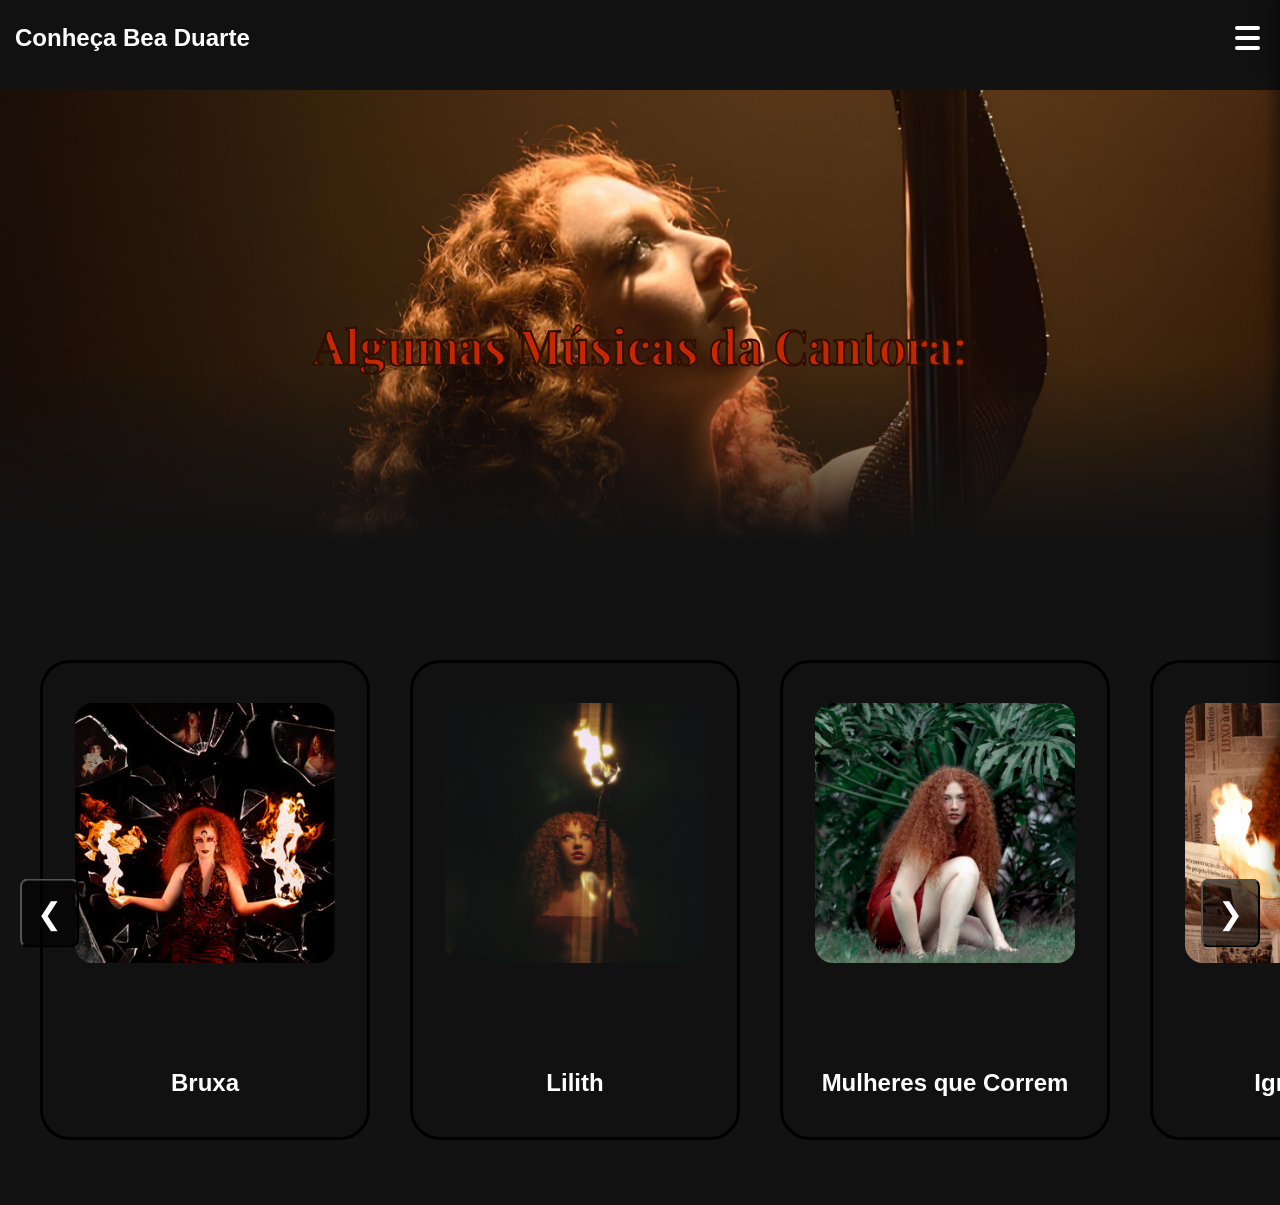
==== Trabalho Web Design/index.html @ 2bba261c "Add files via upload" ====
<!DOCTYPE html>
<html lang="pt-br">
<head>
    <meta charset="UTF-8">
    <meta name="viewport" content="width=device-width, initial-scale=1.0">
    <title>Bea Duarte</title>
    <link rel="stylesheet" href="styles.css">
    <link href="https://fonts.googleapis.com/css2?family=Lora&family=Playfair+Display:wght@700&display=swap" rel="stylesheet">

    <style>

header h1 {
    font-family: 'Playfair Display', serif;
    color: rgb(197, 39, 0);      /* cor do preenchimento da letra */
    font-size: 3rem;
    -webkit-text-stroke: 2px rgb(48, 15, 0); /* cor e largura da borda */
    
}

header p {
    font-family: 'Lora', serif;
    color: #eee;
    font-size: 1.2rem;
    max-width: 800px;
    margin: 20px auto 0;
    line-height: 1.6;
}
body {
    margin: 0;
    font-family: Arial, sans-serif;
    overflow-x: hidden;
}

/* HEADER */
header {
    position: relative;
    margin-top: 90px;
    height: 300px;
    display: flex;
    align-items: center;
    justify-content: center;
    text-align: center;
    overflow: hidden;
}

/* Fundo com gradiente escuro no final */
.header-bg {
    position: absolute;
    top: 0;
    left: 0;
    width: 100%;
    height: 100%;
    background: linear-gradient(to bottom, rgba(18,18,18,0) 60%, rgba(18,18,18,1) 100%), 
                url('Imagens/bea.jpg') center/cover no-repeat;
    z-index: 0;
}


/* NAVBAR */
.navbar {
    width: 100%;
    background: #111;
    color: white;
    padding: 15px;
    display: flex;
    justify-content: space-between;
    align-items: center;
    position: fixed;
    top: 0;
    left: 0;
    z-index: 1001;
}

.hamburger {
    width: 35px;
    cursor: pointer;
    padding: 5px;
}

.hamburger span {
    display: block;
    height: 4px;
    background: white;
    margin: 6px 0;
    border-radius: 2px;
    transition: 0.4s;
}

/* ANIMAÇÃO DO ÍCONE QUANDO ATIVO */
.hamburger.active span:nth-child(1) {
    transform: rotate(45deg) translate(6px, 7px);
}

.hamburger.active span:nth-child(2) {
    opacity: 0;
}

.hamburger.active span:nth-child(3) {
    transform: rotate(-45deg) translate(6px, -7px);
}

/* MENU LATERAL */
.side-menu {
    position: fixed;
    top: 0;
    right: -260px;
    width: 260px;
    height: 100vh;
    background: #1a1a1a;
    box-shadow: -5px 0 15px rgba(0,0,0,0.5);
    padding-top: 80px;
    transition: 0.4s ease;
    z-index: 1002;
}

.side-menu.open {
    right: 0;
}

.side-menu a {
    display: block;
    padding: 15px 25px;
    font-size: 1.2rem;
    color: white;
    text-decoration: none;
    border-bottom: 1px solid rgba(255,255,255,0.1);
    transition: 0.3s;
}

.side-menu a:hover {
    background: rgba(255,255,255,0.05);
}

/* FUNDO ESCURECIDO */
#overlay {
    position: fixed;
    top: 0;
    left: 0;
    width: 100%;
    height: 100%;
    background: rgba(0,0,0,0.6);
    opacity: 0;
    pointer-events: none;
    transition: 0.3s ease;
    z-index: 1000;
}

#overlay.active {
    opacity: 1;
    pointer-events: all;
}
    </style>
</head>
<body>

<!-- FUNDO ESCURECIDO -->
<div id="overlay"></div>

<!-- NAVBAR -->
<div class="navbar">
    <h2>Conheça Bea Duarte</h2>
    <div class="hamburger" id="hamburger">
        <span></span>
        <span></span>
        <span></span>
    </div>
</div>

<!-- MENU LATERAL -->
<div id="sideMenu" class="side-menu">
    <a href="album.html">Álbuns</a>
</div>

<script>
const menu = document.getElementById("sideMenu");
const overlay = document.getElementById("overlay");
const hamburger = document.getElementById("hamburger");

function toggleMenu() {
    menu.classList.toggle("open");
    overlay.classList.toggle("active");
    hamburger.classList.toggle("active");
    document.body.style.overflow = menu.classList.contains("open") ? "hidden" : "auto";
}

hamburger.addEventListener("click", toggleMenu);
overlay.addEventListener("click", toggleMenu);
document.querySelectorAll(".side-menu a").forEach(link => {
    link.addEventListener("click", toggleMenu);
});
</script>

<header id="header">
    <div class="header-bg"></div>
    <h1>Algumas Músicas da Cantora:</h1>
</header>

<div class="carousel-container">

    <button class="prev">&#10094;</button>

    <div class="carousel-wrapper">
        <div class="carousel">

            <!-- CLONE DO ÚLTIMO -->
            <div class="slide last-clone">
                <img src="Imagens/album10.jpg">
                <div class="caption">Bruxa</div>
            </div>

            <!-- SLIDES -->
            <div class="slide"><img src="Imagens/album1.jpg"><div class="caption">Lilith</div></div>
            <div class="slide"><img src="Imagens/album2.jpg"><div class="caption">Mulheres que Correm</div></div>
            <div class="slide"><img src="Imagens/album3.jpg"><div class="caption">Ignorância</div></div>
            <div class="slide"><img src="Imagens/album4.jpg"><div class="caption">Dell'arte (Extended)</div></div>
            <div class="slide"><img src="Imagens/album5.jpg"><div class="caption">Máscaras</div></div>
            <div class="slide"><img src="Imagens/album6.jpg"><div class="caption">Mar</div></div>
            <div class="slide"><img src="Imagens/album7.jpg"><div class="caption">Tom</div></div>
            <div class="slide"><img src="Imagens/album8.jpg"><div class="caption">Supostamente</div></div>
            <div class="slide"><img src="Imagens/album9.jpg"><div class="caption">Mensagem</div></div>
            <div class="slide"><img src="Imagens/album10.jpg"><div class="caption">Bruxa</div></div>

            <!-- CLONE DO PRIMEIRO -->
            <div class="slide first-clone">
                <img src="Imagens/album1.jpg">
                <div class="caption">Lilith</div>
            </div>

        </div>
    </div>

    <button class="next">&#10095;</button>

    <div class="carousel-dots"></div>

</div>

<script src="script.js"></script>

</body>
</html>
---- Trabalho Web Design/styles.css ----
/* RESET */
* { margin: 0; padding: 0; box-sizing: border-box; }

body {
    font-family: Arial, sans-serif;
    background-color: #121212;
    color: #fff;
}

/* NAVBAR */
.navbar {
    display: flex;
    justify-content: space-between;
    padding: 15px 40px;
    background: #1c1c1c;
}

.logo { font-size: 1.8rem; font-weight: bold; }

.nav-links {
    list-style: none;
    display: flex;
    gap: 30px;
}

.nav-links li a { color: #fff; text-decoration: none; transition: .3s; }
.nav-links li a:hover { color: #00ffff; }

/* HEADER */
header { text-align: center; padding: 80px 20px 60px; background: #1a1a1a; }
header h1 { font-size: 2.5rem; }

/* CARROSSEL */
.carousel-container {
    position: relative;
    padding: 40px;
    margin-top: 80px; /* ADICIONE ISSO */
}


.carousel-wrapper {
    overflow: visible;  /* <--- TROQUE de hidden para visible */
    width: 100%;
}


.carousel {
    display: flex;
    gap: 40px; /* antes 40px */
    transition: transform .4s ease-in-out;
    width: max-content;
}


/* SLIDES */
.slide {
    width: 330px;
    height: 480px;
    background: #111;
    padding: 40px 30px;
    border-radius: 30px;
    border: 3px solid #000;

    display: flex;
    flex-direction: column;
    align-items: center;
    justify-content: space-between;

    /* sombra removida */
    box-shadow: none;

    transition: .3s;
}


.slide:hover {
    box-shadow:
        0 10px 30px rgba(0,0,0,0.8),
        0 0 35px rgba(0, 0, 0, 0.7),
        0 0 55px rgba(0, 0, 0, 0.6);
}

.slide img {
    width: 260px;
    height: 260px;
    object-fit: cover;
    border-radius: 18px;
}

/* BOTÕES */
.prev, .next {
    position: absolute;
    top: 50%;
    transform: translateY(-50%);
    padding: 15px;
    font-size: 30px;
    background: rgba(0,0,0,.6);
    border-radius: 8px;
    cursor: pointer;
    color: white;
}

.prev { left: 20px; }
.next { right: 20px; }

/* DOTS */
.carousel-dots {
    margin-top: 25px;
    display: flex;
    justify-content: center;
    gap: 12px;
}

.dot {
    width: 13px;
    height: 13px;
    background: #555;
    border-radius: 50%;
    cursor: pointer;
    transition: .3s;
}

.dot.active {
    background: cyan;
    box-shadow: 0 0 10px cyan;
}

.prev, .next {
    position: absolute;
    top: 50%;
    transform: translateY(-50%);
    padding: 15px;
    font-size: 30px;
    background: rgba(0,0,0,.6);
    border-radius: 8px;
    cursor: pointer;
    z-index: 10;   /* ⭐ ADICIONE ISSO */
}

header {
    position: relative;
    text-align: center;
    padding: 100px 20px 60px;
    margin-top: 90px; /* abaixo da navbar */
    overflow: hidden;
    min-height: 50vh; /* responsivo */
}

header h1 {
    position: relative;
    z-index: 2;
    color: white;
    font-size: 2.5rem;
    margin: 0;
    padding-top: 20px;
}

/* imagem de fundo cobrindo toda largura */
header {
    position: relative;
    text-align: center;
    padding: 100px 20px 60px;
    margin-top: 90px; /* abaixo da navbar */
    overflow: hidden;
    min-height: 50vh; /* responsivo */
}

header h1 {
    position: relative;
    z-index: 2;
    color: white;
    font-size: 2.5rem;
    margin: 0;
    padding-top: 20px;
}

/* imagem de fundo cobrindo toda largura */
header {
    position: relative;
    text-align: center;
    padding: 100px 20px 60px;
    margin-top: 90px; /* abaixo da navbar */
    overflow: hidden;
    min-height: 50vh; /* responsivo */
}

header h1 {
    position: relative;
    z-index: 2;
    color: rgb(0, 0, 0);
    font-size: 2.5rem;
    margin: 0;
    padding-top: 20px;
}

/* imagem de fundo cobrindo toda largura */
.header-bg {
    position: absolute;
    top: 0;
    left: 0;
    width: 100%;
    height: 100%;
    background: linear-gradient(to bottom, rgba(18,18,18,0) 60%, rgba(18,18,18,1) 100%),
                url('Imagens/album.jpg') center/cover no-repeat;
    z-index: 0;
}

/* Legendas dos álbuns */
.slide .caption {
    font-size: 1.5rem;  /* aumenta o tamanho do texto */
    font-weight: bold;   /* deixa mais destacado */
    margin-top: 10px;    /* espaço acima da legenda */
    color: #fff;         /* cor branca para contraste */
    text-align: center;
}
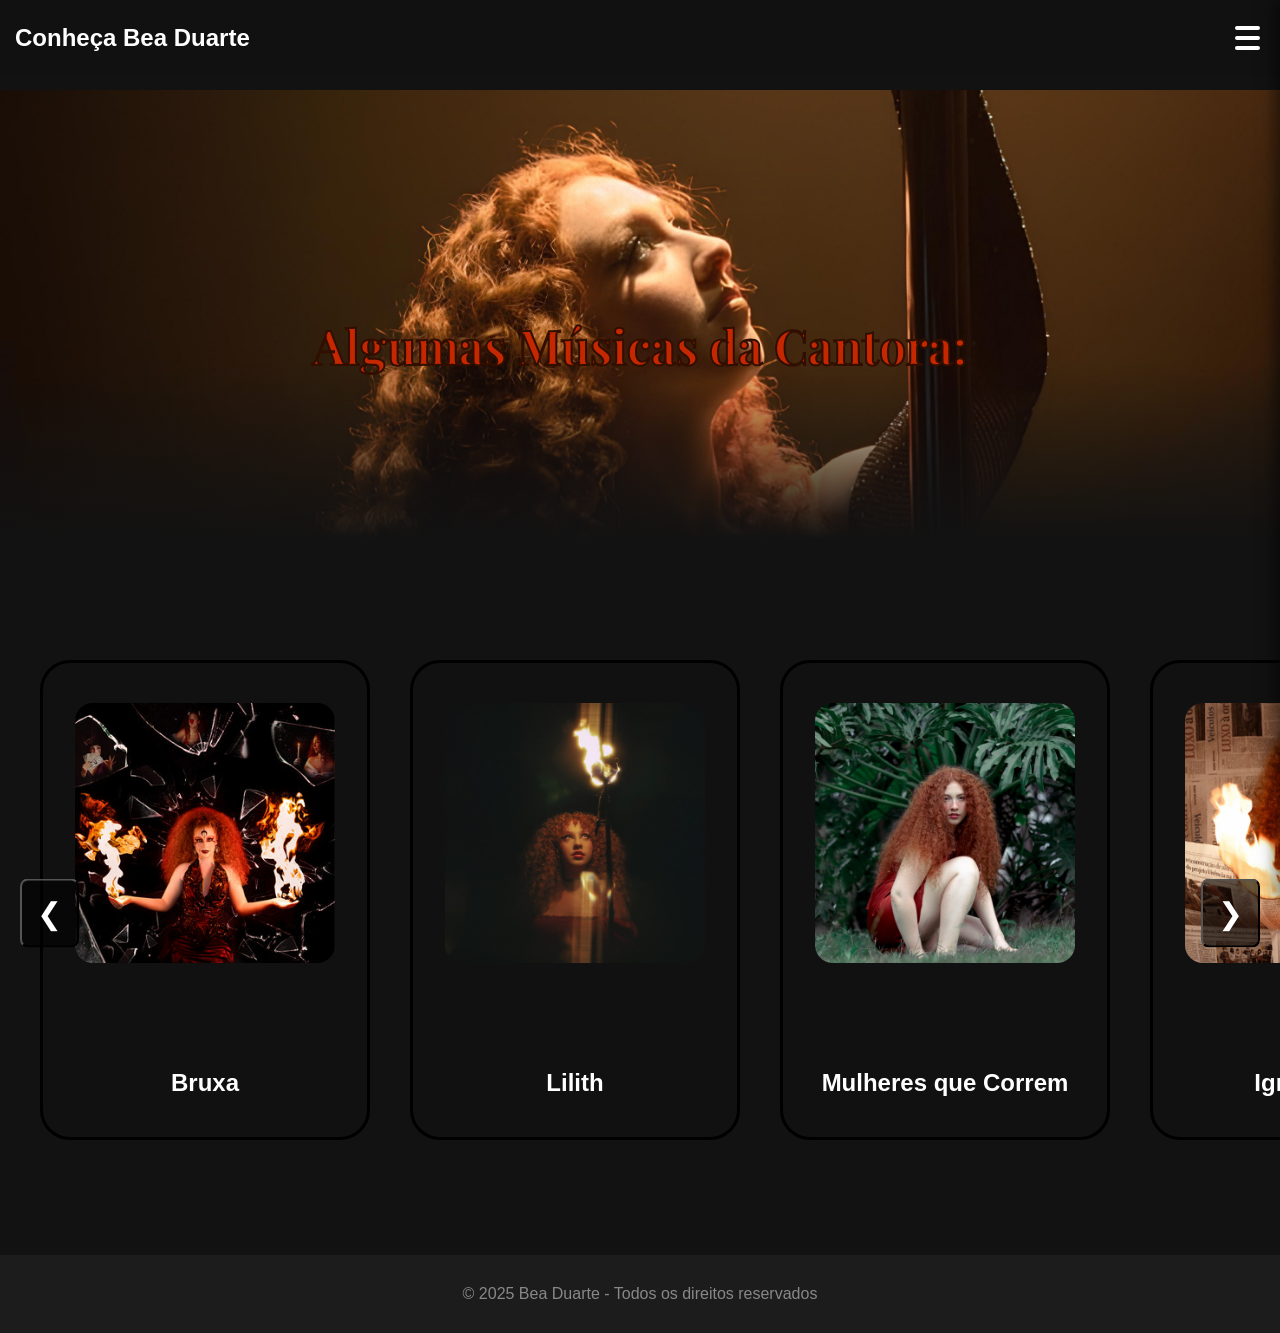
==== commit 8e47c91e: "Add files via upload" ====
--- a/Trabalho Web Design/index.html
+++ b/Trabalho Web Design/index.html
@@ -148,6 +148,14 @@
 #overlay.active {
     opacity: 1;
     pointer-events: all;
+}
+
+footer {
+    text-align: center;
+    padding: 30px 20px;
+    background: #1c1c1c;
+    color: #888;
+    margin-top: 50px;
 }
     </style>
 </head>
@@ -237,5 +245,9 @@
 
 <script src="script.js"></script>
 
+<footer>
+    &copy; 2025 Bea Duarte - Todos os direitos reservados
+</footer>
+
 </body>
 </html>
